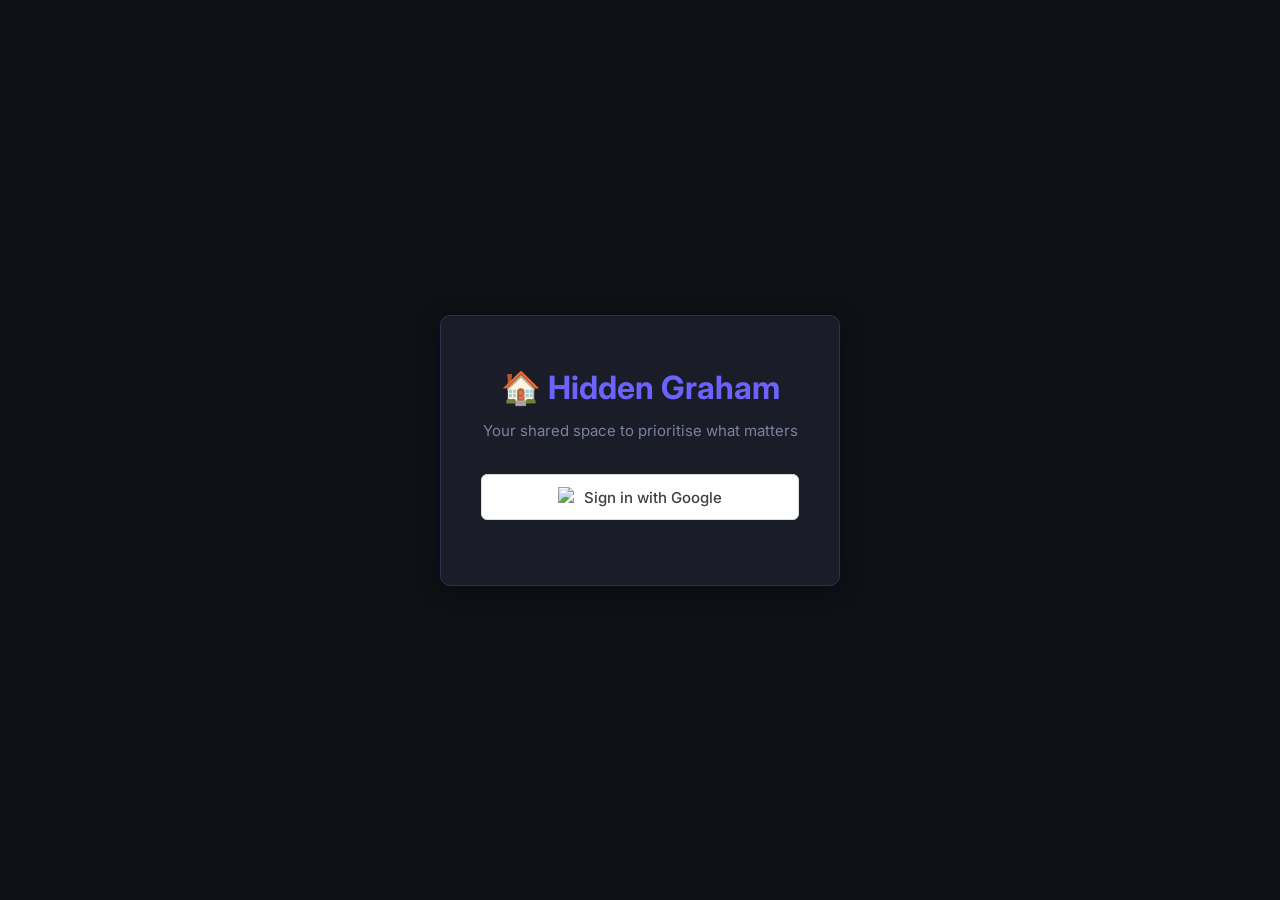
==== index.html @ 769f069e "Initial build" ====
<!DOCTYPE html>
<html lang="en">
<head>
  <meta charset="UTF-8">
  <meta name="viewport" content="width=device-width, initial-scale=1.0">
  <title>Hidden Graham</title>
  <link rel="stylesheet" href="style.css">
  <link rel="preconnect" href="https://fonts.googleapis.com">
  <link href="https://fonts.googleapis.com/css2?family=Inter:wght@400;500;600;700&display=swap" rel="stylesheet">
</head>
<body>
<div class="login-page">
  <div class="login-card">
    <h1>🏠 Hidden Graham</h1>
    <p>Your shared space to prioritise what matters</p>
    <button class="btn btn-google" id="btn-signin">
      <img src="https://www.gstatic.com/firebasejs/ui/2.0.0/images/auth/google.svg" alt="Google">
      Sign in with Google
    </button>
    <div class="login-error hidden" id="login-error"></div>
  </div>
</div>

<script src="firebase-config.js"></script>
<script type="module">
  import { initFirebase, onAuth, signInGoogle } from "./js/auth.js";

  initFirebase();

  // Already signed in → go straight to app
  onAuth(user => {
    if (user) window.location.href = "app.html";
  });

  document.getElementById("btn-signin").addEventListener("click", async () => {
    const errEl = document.getElementById("login-error");
    errEl.classList.add("hidden");
    try {
      await signInGoogle();
      // onAuth will redirect
    } catch (e) {
      errEl.textContent = e.message || "Sign-in failed. Please try again.";
      errEl.classList.remove("hidden");
    }
  });
</script>
</body>
</html>
---- style.css ----
*, *::before, *::after { box-sizing: border-box; margin: 0; padding: 0; }

:root {
  --bg: #0f1117;
  --surface: #1a1d27;
  --surface2: #22263a;
  --border: #2e3250;
  --accent: #6c63ff;
  --accent2: #4ecdc4;
  --text: #e8eaf0;
  --text-muted: #7b82a0;
  --danger: #ff6b6b;
  --warn: #ffa94d;
  --success: #69db7c;

  --q-ui: #1e3a5f;
  --q-ni: #1a3a2a;
  --q-un: #3a2a1a;
  --q-nn: #2a1a3a;

  --radius: 10px;
  --radius-sm: 6px;
  --shadow: 0 4px 24px rgba(0,0,0,0.4);
}

body {
  background: var(--bg);
  color: var(--text);
  font-family: 'Inter', system-ui, -apple-system, sans-serif;
  font-size: 15px;
  line-height: 1.5;
  min-height: 100vh;
}

/* ── Nav ── */
nav {
  display: flex;
  align-items: center;
  justify-content: space-between;
  padding: 14px 24px;
  background: var(--surface);
  border-bottom: 1px solid var(--border);
  position: sticky;
  top: 0;
  z-index: 100;
}
nav .logo {
  font-size: 1.1rem;
  font-weight: 700;
  color: var(--accent);
  letter-spacing: -0.5px;
}
nav .nav-right {
  display: flex;
  align-items: center;
  gap: 12px;
}
nav .user-avatar {
  width: 32px;
  height: 32px;
  border-radius: 50%;
  background: var(--accent);
  display: flex;
  align-items: center;
  justify-content: center;
  font-size: 13px;
  font-weight: 600;
  cursor: default;
}

/* ── Buttons ── */
button, .btn {
  cursor: pointer;
  border: none;
  border-radius: var(--radius-sm);
  font-family: inherit;
  font-size: 14px;
  font-weight: 500;
  padding: 8px 16px;
  transition: opacity 0.15s, transform 0.1s;
  display: inline-flex;
  align-items: center;
  gap: 6px;
  text-decoration: none;
}
button:hover { opacity: 0.85; }
button:active { transform: scale(0.97); }
button:disabled { opacity: 0.4; cursor: not-allowed; }

.btn-primary { background: var(--accent); color: #fff; }
.btn-secondary { background: var(--surface2); color: var(--text); border: 1px solid var(--border); }
.btn-danger { background: var(--danger); color: #fff; }
.btn-ghost { background: transparent; color: var(--text-muted); padding: 6px 10px; }
.btn-ghost:hover { color: var(--text); background: var(--surface2); }
.btn-sm { padding: 5px 10px; font-size: 12px; }
.btn-icon { padding: 6px; width: 32px; height: 32px; justify-content: center; }

/* ── Login page ── */
.login-page {
  display: flex;
  align-items: center;
  justify-content: center;
  min-height: 100vh;
  background: var(--bg);
}
.login-card {
  background: var(--surface);
  border: 1px solid var(--border);
  border-radius: var(--radius);
  padding: 48px 40px;
  text-align: center;
  max-width: 400px;
  width: 100%;
  box-shadow: var(--shadow);
}
.login-card h1 { font-size: 2rem; margin-bottom: 8px; color: var(--accent); }
.login-card p { color: var(--text-muted); margin-bottom: 32px; }
.btn-google {
  background: #fff;
  color: #3c4043;
  border: 1px solid #dadce0;
  width: 100%;
  justify-content: center;
  padding: 12px 16px;
  font-size: 15px;
  font-weight: 500;
  border-radius: var(--radius-sm);
}
.btn-google img { width: 20px; height: 20px; }
.login-error { color: var(--danger); font-size: 13px; margin-top: 12px; }

/* ── Matrix ── */
.matrix-wrap {
  padding: 20px 24px;
}
.matrix-toolbar {
  display: flex;
  align-items: center;
  justify-content: space-between;
  margin-bottom: 16px;
  flex-wrap: wrap;
  gap: 10px;
}
.matrix-toolbar h2 { font-size: 1.1rem; font-weight: 600; }
.matrix-filters { display: flex; gap: 6px; flex-wrap: wrap; }
.filter-chip {
  background: var(--surface2);
  border: 1px solid var(--border);
  border-radius: 20px;
  padding: 4px 12px;
  font-size: 12px;
  cursor: pointer;
  color: var(--text-muted);
  transition: all 0.15s;
}
.filter-chip.active { background: var(--accent); border-color: var(--accent); color: #fff; }

.matrix-grid {
  display: grid;
  grid-template-columns: 1fr 1fr;
  grid-template-rows: auto auto;
  gap: 12px;
}

/* Quadrant axis labels */
.matrix-container {
  position: relative;
}
.axis-label {
  position: absolute;
  font-size: 11px;
  color: var(--text-muted);
  text-transform: uppercase;
  letter-spacing: 0.5px;
  font-weight: 600;
}
.axis-x-left  { bottom: -18px; left: 0; }
.axis-x-right { bottom: -18px; right: 0; }
.axis-y-top   { top: 0; left: -22px; writing-mode: vertical-rl; transform: rotate(180deg); }
.axis-y-bottom { bottom: 0; left: -22px; writing-mode: vertical-rl; transform: rotate(180deg); }

.quadrant {
  background: var(--surface);
  border: 1px solid var(--border);
  border-radius: var(--radius);
  padding: 14px;
  min-height: 220px;
  transition: border-color 0.15s, background 0.15s;
}
.quadrant.drag-over { border-color: var(--accent); background: var(--surface2); }
.quadrant[data-q="ui"] { border-top: 2px solid var(--danger); }
.quadrant[data-q="ni"] { border-top: 2px solid var(--success); }
.quadrant[data-q="un"] { border-top: 2px solid var(--warn); }
.quadrant[data-q="nn"] { border-top: 2px solid var(--text-muted); }

.quadrant-header {
  display: flex;
  align-items: center;
  justify-content: space-between;
  margin-bottom: 10px;
}
.quadrant-title { font-size: 12px; font-weight: 700; text-transform: uppercase; letter-spacing: 0.5px; }
.quadrant[data-q="ui"] .quadrant-title { color: var(--danger); }
.quadrant[data-q="ni"] .quadrant-title { color: var(--success); }
.quadrant[data-q="un"] .quadrant-title { color: var(--warn); }
.quadrant[data-q="nn"] .quadrant-title { color: var(--text-muted); }

.quadrant-count { font-size: 11px; color: var(--text-muted); }
.quadrant-items { display: flex; flex-direction: column; gap: 8px; }

/* ── Item Card ── */
.item-card {
  background: var(--surface2);
  border: 1px solid var(--border);
  border-radius: var(--radius-sm);
  padding: 10px 12px;
  cursor: grab;
  transition: border-color 0.15s, box-shadow 0.15s;
  position: relative;
}
.item-card:hover { border-color: var(--accent); box-shadow: 0 2px 12px rgba(108,99,255,0.2); }
.item-card.dragging { opacity: 0.4; cursor: grabbing; }

.item-card-top {
  display: flex;
  align-items: flex-start;
  justify-content: space-between;
  gap: 8px;
}
.item-title { font-size: 14px; font-weight: 500; flex: 1; line-height: 1.3; }
.item-done .item-title { text-decoration: line-through; color: var(--text-muted); }

.item-meta { display: flex; align-items: center; gap: 6px; margin-top: 6px; flex-wrap: wrap; }
.item-type {
  font-size: 10px;
  font-weight: 600;
  text-transform: uppercase;
  letter-spacing: 0.5px;
  padding: 2px 6px;
  border-radius: 4px;
}
.type-goal    { background: rgba(108,99,255,0.2); color: var(--accent); }
.type-project { background: rgba(78,205,196,0.2); color: var(--accent2); }
.type-decision{ background: rgba(255,169,77,0.2); color: var(--warn); }
.type-wishlist{ background: rgba(105,219,124,0.2); color: var(--success); }

.item-due { font-size: 11px; color: var(--text-muted); }
.item-due.overdue { color: var(--danger); }
.item-by { font-size: 11px; color: var(--text-muted); }

.item-actions { display: flex; gap: 4px; opacity: 0; transition: opacity 0.15s; }
.item-card:hover .item-actions { opacity: 1; }

/* ── Modal ── */
.modal-backdrop {
  position: fixed; inset: 0;
  background: rgba(0,0,0,0.6);
  display: flex;
  align-items: center;
  justify-content: center;
  z-index: 200;
  padding: 16px;
}
.modal-backdrop.hidden { display: none; }
.modal {
  background: var(--surface);
  border: 1px solid var(--border);
  border-radius: var(--radius);
  padding: 28px;
  width: 100%;
  max-width: 520px;
  box-shadow: var(--shadow);
  max-height: 90vh;
  overflow-y: auto;
}
.modal h3 { font-size: 1.1rem; font-weight: 700; margin-bottom: 20px; }
.modal-actions { display: flex; gap: 8px; justify-content: flex-end; margin-top: 20px; }

/* ── Form ── */
.form-group { margin-bottom: 16px; }
label { display: block; font-size: 13px; font-weight: 500; color: var(--text-muted); margin-bottom: 6px; }
input[type="text"], input[type="date"], textarea, select {
  width: 100%;
  background: var(--surface2);
  border: 1px solid var(--border);
  border-radius: var(--radius-sm);
  color: var(--text);
  font-family: inherit;
  font-size: 14px;
  padding: 9px 12px;
  outline: none;
  transition: border-color 0.15s;
}
input:focus, textarea:focus, select:focus { border-color: var(--accent); }
textarea { resize: vertical; min-height: 80px; }
select option { background: var(--surface2); }

.form-row { display: grid; grid-template-columns: 1fr 1fr; gap: 12px; }

/* ── AI Panel ── */
.ai-panel {
  background: var(--surface2);
  border: 1px solid var(--border);
  border-radius: var(--radius-sm);
  padding: 12px;
  margin-top: 12px;
  font-size: 13px;
  line-height: 1.6;
}
.ai-panel .ai-label { font-size: 11px; font-weight: 700; text-transform: uppercase; color: var(--accent); margin-bottom: 6px; letter-spacing: 0.5px; }
.ai-panel.hidden { display: none; }
.ai-loading { color: var(--text-muted); font-style: italic; }

/* ── Settings ── */
.settings-wrap { max-width: 600px; margin: 32px auto; padding: 0 24px; }
.settings-wrap h2 { font-size: 1.2rem; font-weight: 700; margin-bottom: 24px; }
.settings-section { background: var(--surface); border: 1px solid var(--border); border-radius: var(--radius); padding: 20px; margin-bottom: 16px; }
.settings-section h3 { font-size: 14px; font-weight: 600; margin-bottom: 14px; }
.settings-row { display: flex; align-items: center; justify-content: space-between; gap: 12px; }
.settings-row p { font-size: 13px; color: var(--text-muted); margin-top: 4px; }

/* ── Digest panel ── */
.digest-wrap { padding: 20px 24px; max-width: 720px; }
.digest-content { white-space: pre-wrap; font-size: 14px; line-height: 1.8; color: var(--text); }

/* ── Toast ── */
#toast {
  position: fixed;
  bottom: 24px;
  right: 24px;
  background: var(--surface2);
  border: 1px solid var(--border);
  border-radius: var(--radius-sm);
  padding: 12px 18px;
  font-size: 14px;
  box-shadow: var(--shadow);
  z-index: 300;
  transition: opacity 0.3s;
  max-width: 320px;
}
#toast.hidden { opacity: 0; pointer-events: none; }
#toast.success { border-color: var(--success); }
#toast.error { border-color: var(--danger); }

/* ── Scrollbar ── */
::-webkit-scrollbar { width: 6px; }
::-webkit-scrollbar-track { background: transparent; }
::-webkit-scrollbar-thumb { background: var(--border); border-radius: 3px; }

/* ── Responsive ── */
@media (max-width: 640px) {
  .matrix-grid { grid-template-columns: 1fr; }
  .form-row { grid-template-columns: 1fr; }
  .login-card { padding: 32px 20px; }
}
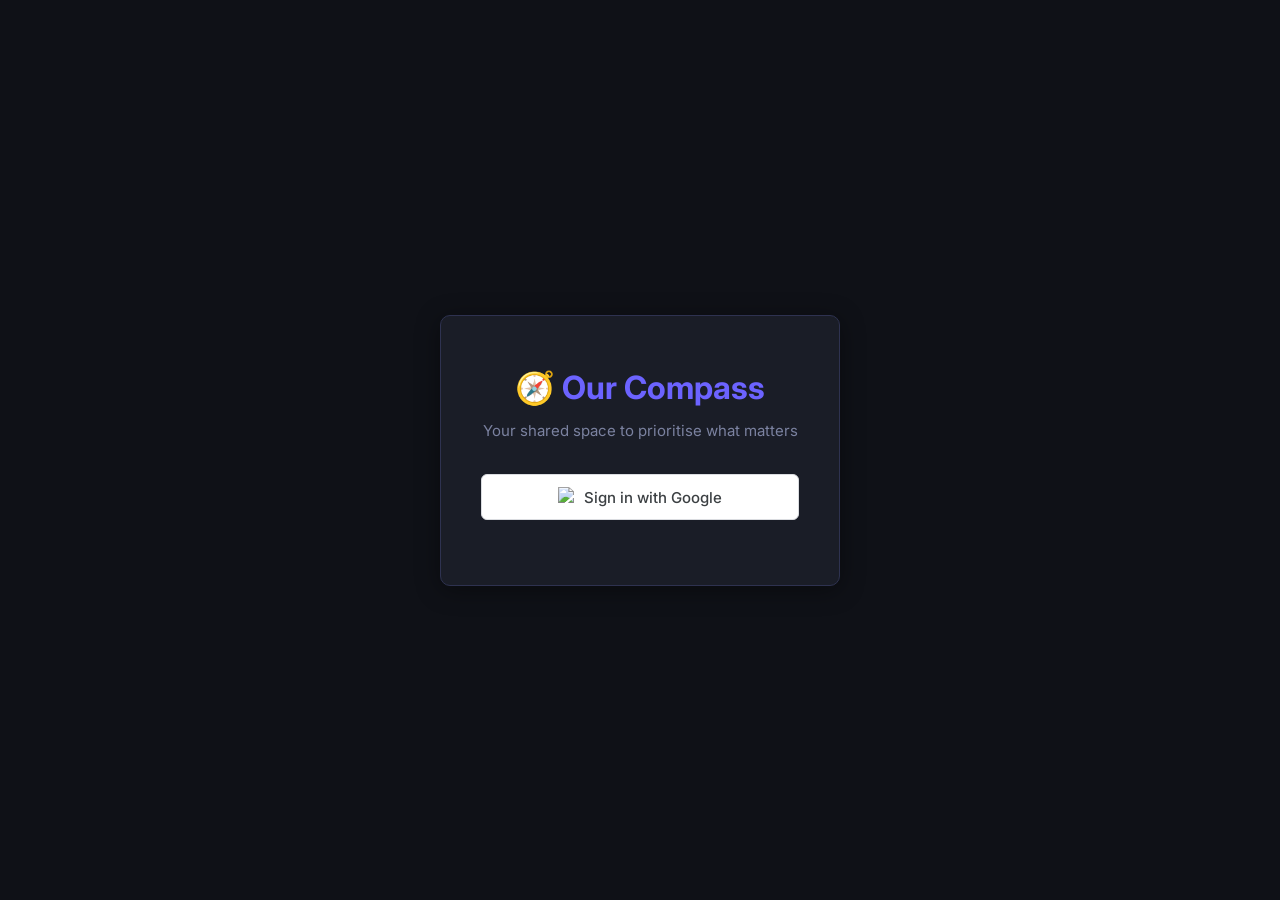
==== commit 2e486ab8: "Rename to Our Compass" ====
--- a/index.html
+++ b/index.html
@@ -3,7 +3,7 @@
 <head>
   <meta charset="UTF-8">
   <meta name="viewport" content="width=device-width, initial-scale=1.0">
-  <title>Hidden Graham</title>
+  <title>Our Compass</title>
   <link rel="stylesheet" href="style.css">
   <link rel="preconnect" href="https://fonts.googleapis.com">
   <link href="https://fonts.googleapis.com/css2?family=Inter:wght@400;500;600;700&display=swap" rel="stylesheet">
@@ -11,7 +11,7 @@
 <body>
 <div class="login-page">
   <div class="login-card">
-    <h1>🏠 Hidden Graham</h1>
+    <h1>🧭 Our Compass</h1>
     <p>Your shared space to prioritise what matters</p>
     <button class="btn btn-google" id="btn-signin">
       <img src="https://www.gstatic.com/firebasejs/ui/2.0.0/images/auth/google.svg" alt="Google">
